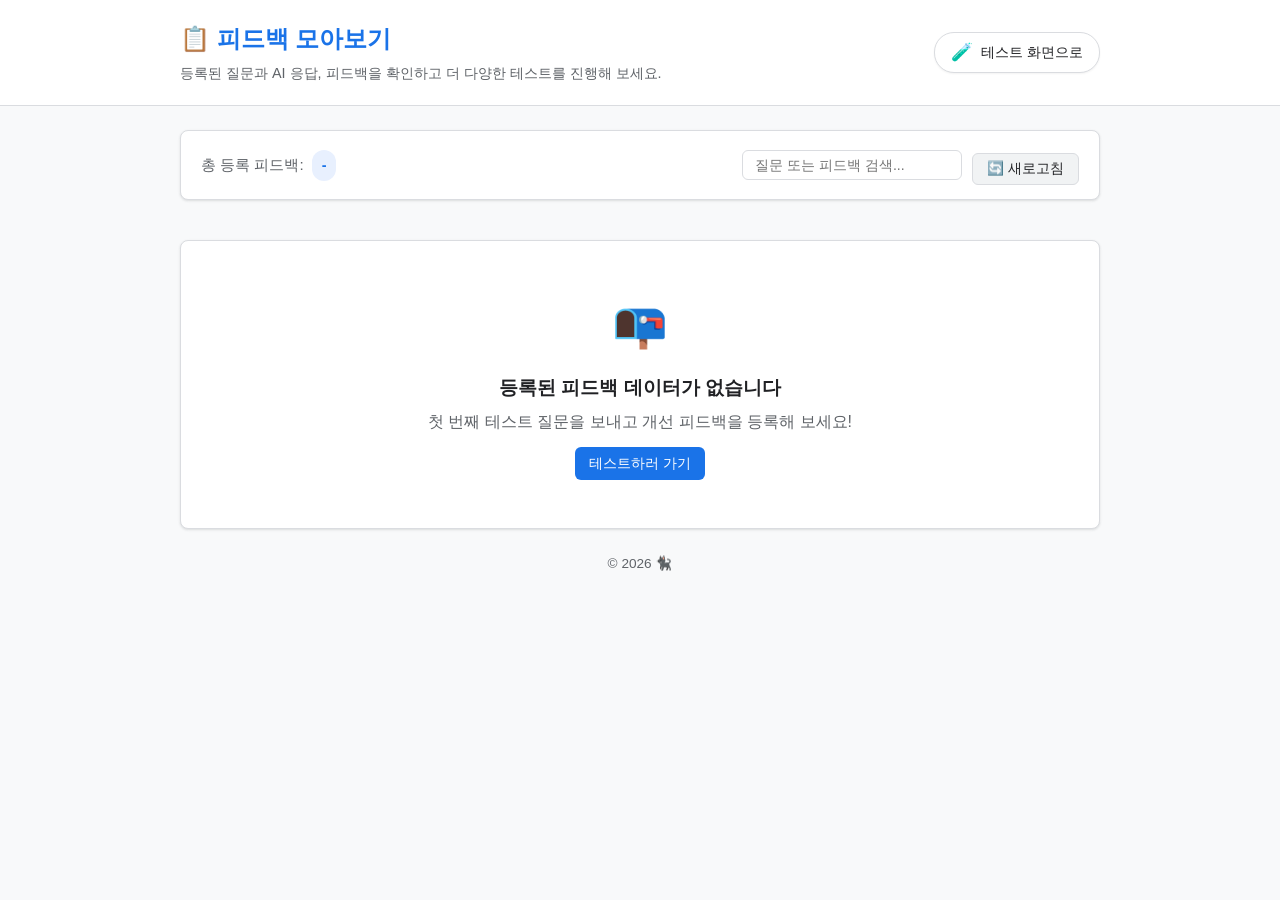
==== static/history.html @ 90c4959b "feat: 피드백 모아보기 페이지(/history) 및 헤더 실시간 알림 배지 추가 - 헤더 우측 컨테이너 끝라인 정렬 피드백 모아보기 버튼 및 알림 배지 추가 - GET /his" ====
<!DOCTYPE html>
<html lang="ko">
<head>
    <meta charset="UTF-8">
    <meta name="viewport" content="width=device-width, initial-scale=1.0">
    <title>피드백 모아보기 - AI-Agent Feedback Lab</title>
    <link rel="stylesheet" href="/static/style.css">
</head>
<body>
    <header class="app-header">
        <div class="header-container">
            <div class="header-titles">
                <h1>📋 피드백 모아보기</h1>
                <p class="subtitle">등록된 질문과 AI 응답, 피드백을 확인하고 더 다양한 테스트를 진행해 보세요.</p>
            </div>
            <a href="/" class="header-nav-btn" title="테스트 화면으로 이동">
                <span class="btn-emoji">🧪</span>
                <span class="btn-text">테스트 화면으로</span>
            </a>
        </div>
    </header>

    <main class="container">
        <!-- 상단 툴바 (총 건수 배지, 검색 필터, 새로고침) -->
        <section class="card history-toolbar">
            <div class="toolbar-left">
                <span class="toolbar-stat-label">총 등록 피드백:</span>
                <span id="history-total-count" class="toolbar-stat-badge">0건</span>
            </div>
            <div class="toolbar-right">
                <div class="search-box">
                    <input 
                        type="text" 
                        id="search-input" 
                        placeholder="질문 또는 피드백 검색..." 
                        aria-label="피드백 검색"
                    >
                </div>
                <button type="button" id="btn-refresh-history" class="btn btn-secondary btn-sm" title="최신 데이터 불러오기">
                    🔄 새로고침
                </button>
            </div>
        </section>

        <!-- 로딩 상태 표시 -->
        <div id="history-loading" class="loading-container hidden">
            <div class="spinner"></div>
            <p>피드백 데이터를 불러오고 있습니다...</p>
        </div>

        <!-- 피드백 카드 목록 컨테이너 -->
        <section id="feedback-list-container" class="feedback-cards-wrapper">
            <!-- 동적으로 주입되는 피드백 카드들 -->
        </section>

        <!-- 빈 데이터 안내 카드 -->
        <div id="empty-state-card" class="card empty-state-card hidden">
            <div class="empty-icon">📭</div>
            <h3>등록된 피드백 데이터가 없습니다</h3>
            <p>첫 번째 테스트 질문을 보내고 개선 피드백을 등록해 보세요!</p>
            <a href="/" class="btn btn-primary btn-sm" style="display: inline-block; margin-top: 12px; text-decoration: none;">
                테스트하러 가기
            </a>
        </div>
    </main>

    <footer class="app-footer">
        <p>© 2026 🐈‍⬛</p>
    </footer>

    <script src="/static/history.js"></script>
</body>
</html>
---- static/style.css ----
/* AI-Agent-Feedback-Lab 스타일시트 */
:root {
    --primary-color: #1a73e8;
    --primary-hover: #1557b0;
    --secondary-color: #5f6368;
    --secondary-hover: #3c4043;
    --success-color: #1e8e3e;
    --success-hover: #137333;
    --warning-bg: #fef7e0;
    --warning-border: #f9ab00;
    --warning-text: #b06000;
    --error-bg: #fce8e6;
    --error-border: #ea4335;
    --error-text: #c5221f;
    --bg-color: #f8f9fa;
    --card-bg: #ffffff;
    --text-primary: #202124;
    --text-secondary: #5f6368;
    --border-color: #dadce0;
    --radius: 8px;
    --shadow: 0 1px 3px rgba(60,64,67,0.1), 0 1px 2px rgba(60,64,67,0.06);
}

* {
    box-sizing: border-box;
    margin: 0;
    padding: 0;
}

body {
    font-family: -apple-system, BlinkMacSystemFont, "Segoe UI", Roboto, "Helvetica Neue", Arial, sans-serif;
    background-color: var(--bg-color);
    color: var(--text-primary);
    line-height: 1.6;
    padding-bottom: 40px;
}

.app-header {
    background-color: var(--card-bg);
    border-bottom: 1px solid var(--border-color);
    padding: 20px 0;
    margin-bottom: 24px;
}

.header-container {
    max-width: 960px;
    margin: 0 auto;
    padding: 0 20px;
    display: flex;
    justify-content: space-between;
    align-items: center;
    gap: 16px;
}

.header-titles {
    display: flex;
    flex-direction: column;
}

.app-header h1 {
    font-size: 1.5rem;
    color: var(--primary-color);
    margin-bottom: 4px;
}

.subtitle {
    color: var(--text-secondary);
    font-size: 0.9rem;
}

.header-nav-btn {
    display: inline-flex;
    align-items: center;
    gap: 8px;
    background: #ffffff;
    color: var(--text-primary);
    border: 1px solid var(--border-color);
    padding: 8px 16px;
    border-radius: 20px;
    text-decoration: none;
    font-size: 0.9rem;
    font-weight: 500;
    box-shadow: 0 1px 2px rgba(0,0,0,0.05);
    transition: all 0.2s ease;
    white-space: nowrap;
}

.header-nav-btn:hover {
    background: #f1f3f4;
    border-color: #bdc1c6;
    transform: translateY(-1px);
    box-shadow: 0 2px 4px rgba(0,0,0,0.1);
}

.btn-emoji {
    font-size: 1.1rem;
    line-height: 1;
}

.count-badge {
    background: var(--primary-color);
    color: #ffffff;
    font-size: 0.75rem;
    font-weight: bold;
    padding: 2px 8px;
    border-radius: 10px;
    min-width: 20px;
    text-align: center;
    line-height: 1.3;
}

.container {
    max-width: 960px;
    margin: 0 auto;
    padding: 0 20px;
    display: flex;
    flex-direction: column;
    gap: 20px;
}

.card {
    background: var(--card-bg);
    border-radius: var(--radius);
    border: 1px solid var(--border-color);
    padding: 20px;
    box-shadow: var(--shadow);
}

.card h2 {
    font-size: 1.15rem;
    margin-bottom: 14px;
    color: var(--text-primary);
}

/* 안내 배너 */
.alert-banner {
    display: flex;
    align-items: flex-start;
    gap: 12px;
    padding: 14px 18px;
    border-radius: var(--radius);
    border-left: 4px solid;
}

.warning-banner {
    background-color: var(--warning-bg);
    border-left-color: var(--warning-border);
    color: var(--warning-text);
}

.banner-icon {
    font-size: 1.3rem;
}

.banner-content strong {
    display: block;
    margin-bottom: 2px;
}

.banner-content p {
    font-size: 0.9rem;
    line-height: 1.4;
}

/* 가이드라인 그리드 */
.guide-grid {
    display: grid;
    grid-template-columns: 1fr 1fr;
    gap: 20px;
}

@media (max-width: 768px) {
    .guide-grid {
        grid-template-columns: 1fr;
    }
}

.guide-list {
    padding-left: 20px;
    font-size: 0.9rem;
    color: var(--text-secondary);
}

.guide-list li {
    margin-bottom: 8px;
}

.example-box {
    margin-top: 12px;
    background: #f1f3f4;
    padding: 10px 14px;
    border-radius: 6px;
    font-size: 0.85rem;
}

.example-label {
    display: block;
    font-weight: bold;
    color: var(--primary-color);
    margin-bottom: 4px;
}

.rule-items {
    display: flex;
    flex-direction: column;
    gap: 12px;
}

.rule-item {
    font-size: 0.85rem;
    border-left: 3px solid var(--primary-color);
    padding-left: 10px;
}

.rule-item strong {
    display: block;
    color: var(--text-primary);
    margin-bottom: 2px;
}

.rule-item p {
    color: var(--text-secondary);
}

/* 아코디언 */
.accordion-card details summary {
    cursor: pointer;
    font-size: 0.95rem;
    padding: 4px 0;
    user-select: none;
}

.accordion-body {
    margin-top: 16px;
    padding-top: 14px;
    border-top: 1px dashed var(--border-color);
}

.pipeline-flow {
    display: flex;
    flex-wrap: wrap;
    align-items: center;
    gap: 8px;
    margin-bottom: 12px;
}

.flow-step {
    background: #e8f0fe;
    color: var(--primary-color);
    padding: 4px 10px;
    border-radius: 16px;
    font-size: 0.85rem;
    font-weight: 500;
}

.flow-arrow {
    color: var(--text-secondary);
}

.pipeline-desc {
    font-size: 0.88rem;
    color: var(--text-secondary);
    line-height: 1.5;
    margin-bottom: 12px;
}

.policy-links-box {
    background: #f8f9fa;
    border: 1px solid var(--border-color);
    border-radius: 6px;
    padding: 10px 14px;
    font-size: 0.85rem;
}

.policy-links-box a {
    color: var(--primary-color);
    text-decoration: none;
}

.policy-links-box a:hover {
    text-decoration: underline;
}

/* 워크스페이스 입력 폼 */
.test-workspace {
    position: relative;
}

.form-group {
    margin-bottom: 16px;
}

.form-group label {
    display: flex;
    justify-content: space-between;
    margin-bottom: 6px;
    font-size: 0.95rem;
}

.char-limit-guide, .char-counter {
    font-size: 0.85rem;
    color: var(--text-secondary);
}

textarea {
    width: 100%;
    padding: 12px;
    border: 1px solid var(--border-color);
    border-radius: 6px;
    font-family: inherit;
    font-size: 0.95rem;
    resize: vertical;
    transition: border-color 0.2s;
}

textarea:focus {
    outline: none;
    border-color: var(--primary-color);
    box-shadow: 0 0 0 2px rgba(26, 115, 232, 0.2);
}

textarea:disabled {
    background-color: #f1f3f4;
    cursor: not-allowed;
}

.form-actions {
    display: flex;
    gap: 10px;
}

.btn {
    padding: 10px 20px;
    border-radius: 6px;
    font-size: 0.95rem;
    font-weight: 500;
    cursor: pointer;
    border: none;
    transition: background-color 0.2s, opacity 0.2s;
}

.btn:disabled {
    opacity: 0.5;
    cursor: not-allowed;
}

.btn-primary {
    background-color: var(--primary-color);
    color: white;
}

.btn-primary:hover:not(:disabled) {
    background-color: var(--primary-hover);
}

.btn-secondary {
    background-color: #f1f3f4;
    color: var(--text-primary);
    border: 1px solid var(--border-color);
}

.btn-secondary:hover:not(:disabled) {
    background-color: #e8eaed;
}

.btn-success {
    background-color: var(--success-color);
    color: white;
}

.btn-success:hover:not(:disabled) {
    background-color: var(--success-hover);
}

.btn-sm {
    padding: 6px 14px;
    font-size: 0.85rem;
    margin-top: 8px;
}

/* 로딩 스피너 */
.loading-container {
    display: flex;
    flex-direction: column;
    align-items: center;
    gap: 12px;
    padding: 30px 0;
}

.spinner {
    width: 36px;
    height: 36px;
    border: 4px solid rgba(26, 115, 232, 0.2);
    border-top-color: var(--primary-color);
    border-radius: 50%;
    animation: spin 1s linear infinite;
}

@keyframes spin {
    to { transform: rotate(360deg); }
}

/* 알림 박스 */
.alert-box {
    padding: 12px 16px;
    border-radius: 6px;
    margin-top: 16px;
    font-size: 0.9rem;
}

.error-box {
    background-color: var(--error-bg);
    border: 1px solid var(--error-border);
    color: var(--error-text);
}

/* 응답 및 피드백 영역 */
.response-section {
    margin-top: 24px;
    padding-top: 20px;
    border-top: 1px solid var(--border-color);
}

.section-header {
    display: flex;
    justify-content: space-between;
    align-items: center;
    margin-bottom: 12px;
}

.section-header h3 {
    font-size: 1.05rem;
    color: var(--text-primary);
}

.badge {
    background: #e8f0fe;
    color: var(--primary-color);
    padding: 4px 10px;
    border-radius: 12px;
    font-size: 0.8rem;
    font-weight: 500;
}

.answer-box {
    background: #fafafa;
    border: 1px solid var(--border-color);
    border-radius: 6px;
    padding: 16px;
    white-space: pre-wrap;
    word-break: break-word;
    font-size: 0.95rem;
    line-height: 1.65;
}

.answer-box a {
    color: var(--primary-color);
    text-decoration: underline;
    word-break: break-all;
}

.divider {
    border: 0;
    border-top: 1px dashed var(--border-color);
    margin: 20px 0;
}

.feedback-desc {
    font-size: 0.88rem;
    color: var(--text-secondary);
    margin-bottom: 8px;
}

.success-card {
    display: flex;
    align-items: flex-start;
    gap: 14px;
    background: #e6f4ea;
    border: 1px solid #ceead6;
    color: #137333;
    padding: 16px;
    border-radius: 6px;
    margin-top: 16px;
}

.success-icon {
    font-size: 1.4rem;
    font-weight: bold;
}

.success-card p {
    font-size: 0.88rem;
    margin: 4px 0 8px 0;
}

.hidden {
    display: none !important;
}

.app-footer {
    text-align: center;
    padding: 24px 0;
    color: var(--text-secondary);
    font-size: 0.85rem;
}

/* 피드백 모아보기(History) 전용 스타일 */
.history-toolbar {
    display: flex;
    justify-content: space-between;
    align-items: center;
    flex-wrap: wrap;
    gap: 12px;
    padding: 14px 20px;
}

.toolbar-left {
    display: flex;
    align-items: center;
    gap: 8px;
}

.toolbar-stat-label {
    font-size: 0.95rem;
    font-weight: 500;
    color: var(--text-secondary);
}

.toolbar-stat-badge {
    background: #e8f0fe;
    color: var(--primary-color);
    font-weight: bold;
    padding: 4px 10px;
    border-radius: 12px;
    font-size: 0.9rem;
}

.toolbar-right {
    display: flex;
    align-items: center;
    gap: 10px;
}

.search-box input {
    padding: 6px 12px;
    border: 1px solid var(--border-color);
    border-radius: 6px;
    font-size: 0.88rem;
    width: 220px;
    transition: border-color 0.2s;
}

.search-box input:focus {
    outline: none;
    border-color: var(--primary-color);
    box-shadow: 0 0 0 2px rgba(26, 115, 232, 0.2);
}

.feedback-cards-wrapper {
    display: flex;
    flex-direction: column;
    gap: 16px;
}

.feedback-card {
    display: flex;
    flex-direction: column;
    gap: 12px;
    border-radius: var(--radius);
    transition: box-shadow 0.2s, transform 0.2s;
}

.feedback-card:hover {
    box-shadow: 0 4px 12px rgba(60, 64, 67, 0.12);
}

.feedback-card-header {
    display: flex;
    justify-content: space-between;
    align-items: center;
    font-size: 0.85rem;
    color: var(--text-secondary);
    border-bottom: 1px solid #f1f3f4;
    padding-bottom: 8px;
}

.feedback-time {
    font-weight: 500;
}

.feedback-card-section {
    display: flex;
    flex-direction: column;
    gap: 4px;
}

.section-label {
    font-size: 0.85rem;
    font-weight: bold;
    color: var(--text-secondary);
}

.section-body {
    font-size: 0.92rem;
    line-height: 1.55;
    padding: 10px 14px;
    border-radius: 6px;
    word-break: break-word;
    white-space: pre-wrap;
}

.question-body {
    background: #f8f9fa;
    border-left: 3px solid var(--primary-color);
    color: var(--text-primary);
    font-weight: 500;
}

.answer-body {
    background: #fcfcfc;
    border: 1px solid var(--border-color);
    color: var(--text-primary);
}

.answer-body a {
    color: var(--primary-color);
    text-decoration: underline;
    word-break: break-all;
}

.feedback-body {
    background: #e6f4ea;
    border-left: 3px solid var(--success-color);
    color: #137333;
    font-weight: 500;
}

.empty-state-card {
    text-align: center;
    padding: 48px 20px;
    color: var(--text-secondary);
}

.empty-icon {
    font-size: 2.8rem;
    margin-bottom: 12px;
}

.empty-state-card h3 {
    color: var(--text-primary);
    margin-bottom: 6px;
}
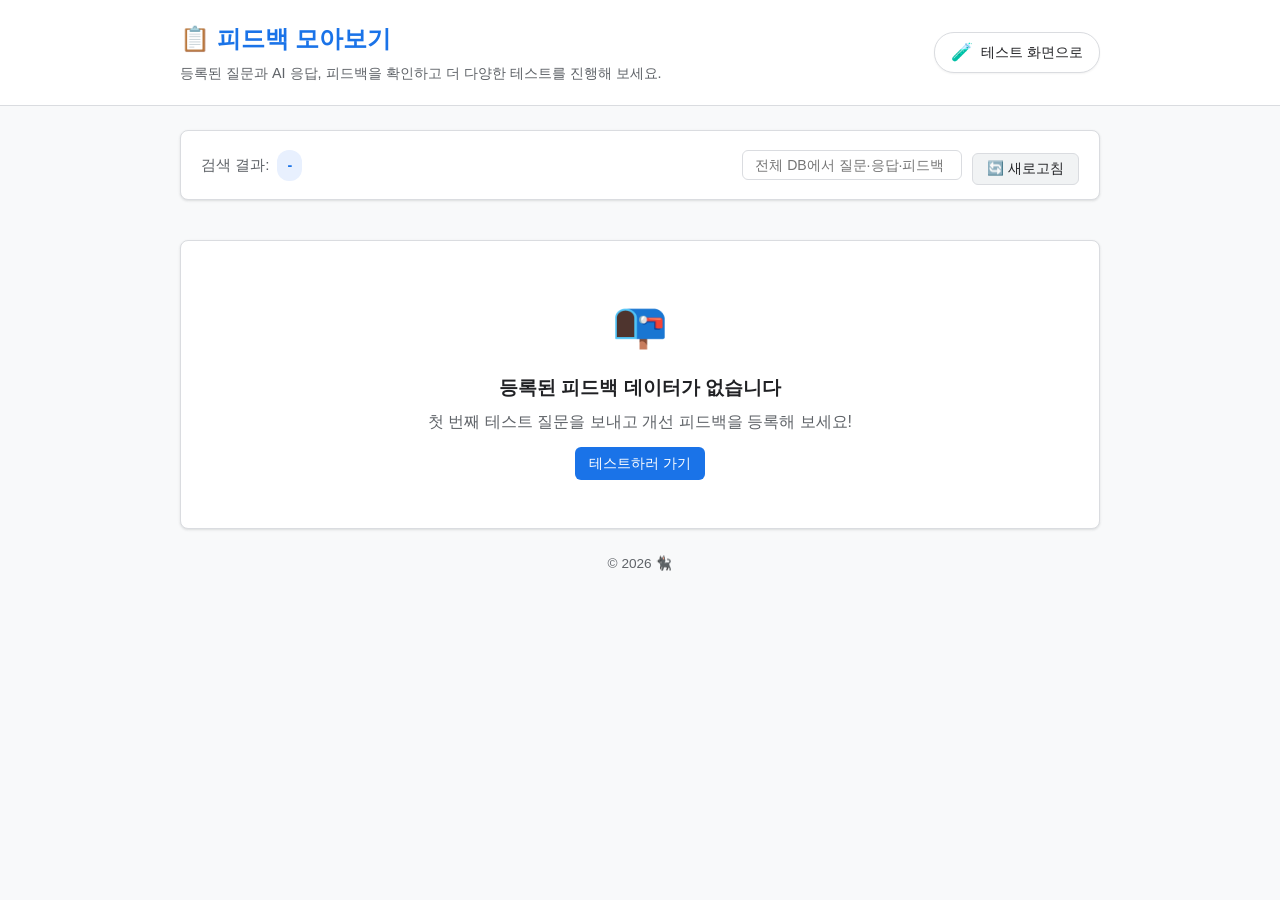
==== commit da5f33bd: "feat: 피드백 테스트 응답 및 관리 기능 개선" ====
--- a/static/history.html
+++ b/static/history.html
@@ -24,7 +24,7 @@
         <!-- 상단 툴바 (총 건수 배지, 검색 필터, 새로고침) -->
         <section class="card history-toolbar">
             <div class="toolbar-left">
-                <span class="toolbar-stat-label">총 등록 피드백:</span>
+                <span class="toolbar-stat-label">검색 결과:</span>
                 <span id="history-total-count" class="toolbar-stat-badge">0건</span>
             </div>
             <div class="toolbar-right">
@@ -32,7 +32,7 @@
                     <input 
                         type="text" 
                         id="search-input" 
-                        placeholder="질문 또는 피드백 검색..." 
+                        placeholder="전체 DB에서 질문·응답·피드백 검색..."
                         aria-label="피드백 검색"
                     >
                 </div>
@@ -53,6 +53,24 @@
             <!-- 동적으로 주입되는 피드백 카드들 -->
         </section>
 
+        <!-- 서버 페이지네이션: 검색 조건에 맞는 전체 DB를 페이지 단위로 탐색 -->
+        <nav id="history-pagination" class="history-pagination hidden" aria-label="피드백 목록 페이지 이동">
+            <label for="page-size-select">
+                페이지당
+                <select id="page-size-select">
+                    <option value="10">10건</option>
+                    <option value="20" selected>20건</option>
+                    <option value="50">50건</option>
+                    <option value="100">100건</option>
+                </select>
+            </label>
+            <div class="pagination-buttons">
+                <button type="button" id="btn-prev-page" class="btn btn-secondary btn-sm">이전</button>
+                <span id="page-status" aria-live="polite">1 / 1</span>
+                <button type="button" id="btn-next-page" class="btn btn-secondary btn-sm">다음</button>
+            </div>
+        </nav>
+
         <!-- 빈 데이터 안내 카드 -->
         <div id="empty-state-card" class="card empty-state-card hidden">
             <div class="empty-icon">📭</div>
--- a/static/style.css
+++ b/static/style.css
@@ -650,3 +650,56 @@
     color: var(--text-primary);
     margin-bottom: 6px;
 }
+
+/* 검색 결과가 많아도 전체 DB를 이동할 수 있는 페이지 탐색 영역 */
+.history-pagination {
+    display: flex;
+    align-items: center;
+    justify-content: space-between;
+    gap: 16px;
+    padding: 12px 4px;
+    color: var(--text-secondary);
+    font-size: 0.9rem;
+}
+
+.history-pagination label,
+.pagination-buttons {
+    display: flex;
+    align-items: center;
+    gap: 10px;
+}
+
+.history-pagination select {
+    padding: 6px 8px;
+    border: 1px solid var(--border-color);
+    border-radius: 6px;
+    background: var(--card-bg);
+    color: var(--text-primary);
+}
+
+.pagination-buttons .btn-sm {
+    margin-top: 0;
+}
+
+#page-status {
+    min-width: 72px;
+    text-align: center;
+    font-weight: 500;
+    color: var(--text-primary);
+}
+
+@media (max-width: 600px) {
+    .toolbar-right,
+    .history-pagination {
+        width: 100%;
+    }
+
+    .search-box,
+    .search-box input {
+        width: 100%;
+    }
+
+    .history-pagination {
+        flex-direction: column;
+    }
+}
